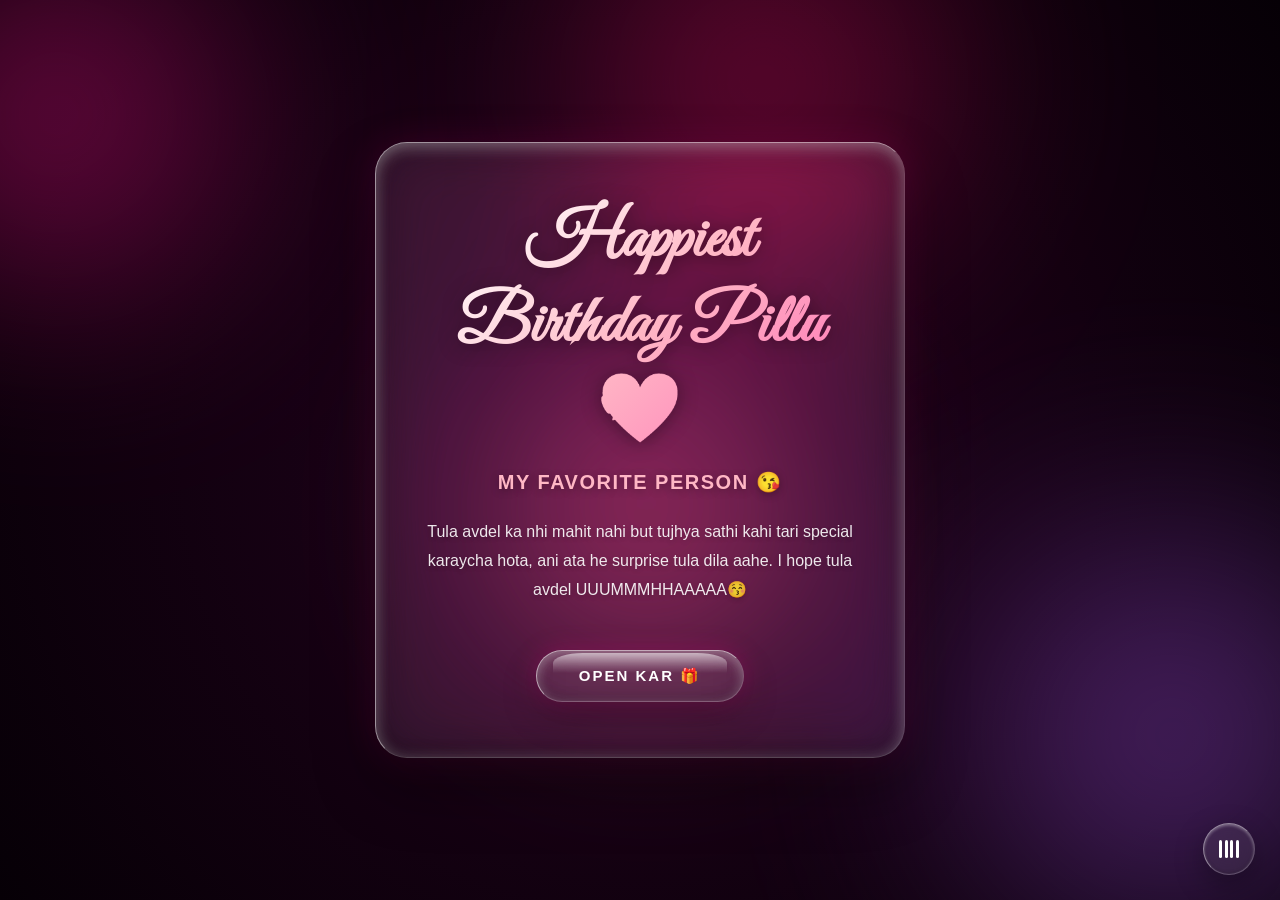
==== index.html @ c9ce5a36 "Add files via upload" ====
<!DOCTYPE html>
<html lang="en">

<head>
    <meta charset="UTF-8">
    <meta name="viewport" content="width=device-width, initial-scale=1.0">
    <title>Birthday Surprise ❤️</title>
    <link rel="stylesheet" href="style.css?v=10">
</head>

<body>

    <!-- Canvas Particles Background -->
    <canvas id="canvas-particles"></canvas>

    <!-- SVG Gooey Filter for the Liquid Button Effect -->
    <svg style="visibility: hidden; position: absolute;" width="0" height="0" xmlns="http://www.w3.org/2000/svg" version="1.1">
        <defs>
            <filter id="gooey">
                <feGaussianBlur in="SourceGraphic" stdDeviation="10" result="blur" />
                <feColorMatrix in="blur" mode="matrix" values="1 0 0 0 0  0 1 0 0 0  0 0 1 0 0  0 0 0 20 -10" result="gooey" />
                <feComposite in="SourceGraphic" in2="gooey" operator="atop" />
            </filter>
        </defs>
    </svg>

    <!-- Ambient background blobs and interactive canvas particles will be injected by script.js -->

    <main class="app-wrapper">

        <!-- SECTION 1: LANDING VIEW -->
        <section id="landingView" class="view-section active">
            <div class="container">
                <h1 class="title">Happiest Birthday Pillu💝</h1>
                <h2 class="subtitle">My Favorite Person 😘</h2>
                <p class="message">
                    Tula avdel ka nhi mahit nahi but tujhya sathi kahi tari special karaycha hota, ani ata he surprise tula dila
                    aahe. I hope tula avdel UUUMMMHHAAAAA😚
                </p>
                <button onclick="revealSurprise()" class="btn">
                    <span class="btn-text">Open kar 🎁</span>
                    <span class="btn-liquid-bg">
                        <span class="btn-bubble"></span>
                        <span class="btn-bubble"></span>
                        <span class="btn-bubble"></span>
                    </span>
                </button>
            </div>
        </section>

        <!-- SECTION 2: SURPRISE VIEW -->
        <section id="surpriseView" class="view-section">
            <div class="content">
                <h1 class="birthday">Happy Birthday Naktu 💖</h1>
                
                <p class="love-text">
                    You make my life brighter every day.
                    I hope this small surprise makes you smile today.
                </p>
                
                <p class="love-text" style="margin-top: -10px;">
                    I love you more than words can express Pillu 😚 Happy Birthday Partu 🫶🎉🎂
                </p>

                <!-- Interactive Virtual Birthday Cake Section -->
                <div class="cake-wrapper">
                    <div class="cake-container">
                        <div class="candles">
                            <div class="candle" onclick="extinguishCandle(this)">
                                <div class="flame"></div>
                            </div>
                            <div class="candle" onclick="extinguishCandle(this)">
                                <div class="flame"></div>
                            </div>
                            <div class="candle" onclick="extinguishCandle(this)">
                                <div class="flame"></div>
                            </div>
                        </div>
                        <div class="cake">
                            <div class="icing"></div>
                            <div class="drips">
                                <div class="drip"></div>
                                <div class="drip"></div>
                                <div class="drip"></div>
                                <div class="drip"></div>
                            </div>
                        </div>
                        <div class="plate"></div>
                    </div>
                    <p class="cake-instruction">Tap on the candles to blow them out! 🎂🕯️</p>
                </div>

                <!-- Locked Gallery Section (Revealed when candles are blown out) -->
                <div id="memorySection" class="gallery-section">
                    
                    <h2 class="memory">Our Memories</h2>

                    <div class="gallery">
                        <div class="photo-frame">
                            <img src="images/photo1.jpg" alt="memory">
                        </div>
                        <div class="photo-frame">
                            <img src="images/photo2.jpg" alt="memory">
                        </div>
                        <div class="photo-frame">
                            <img src="images/photo3.jpg" alt="memory">
                        </div>
                        <div class="photo-frame">
                            <img src="images/photo4.JPG" alt="memory">
                        </div>
                        <div class="photo-frame">
                            <img src="images/photo5.jpg" alt="memory">
                        </div>
                        <div class="photo-frame">
                            <img src="images/photo6.jpg" alt="memory">
                        </div>
                        <div class="photo-frame">
                            <img src="images/photo7.JPG" alt="memory">
                        </div>
                        <div class="photo-frame">
                            <img src="images/photo8.JPG" alt="memory">
                        </div>
                        <div class="photo-frame">
                            <img src="images/photo9.jpg" alt="memory">
                        </div>
                        <div class="photo-frame">
                            <img src="images/photo10.JPG" alt="memory">
                        </div>
                        <div class="photo-frame">
                            <img src="images/photo11.jpg" alt="memory">
                        </div>
                        <div class="photo-frame">
                            <img src="images/photo12.jpg" alt="memory">
                        </div>
                        <div class="photo-frame">
                            <img src="images/photo13.jpg" alt="memory">
                        </div>
                        <div class="photo-frame">
                            <img src="images/photo14.jpg" alt="memory">
                        </div>
                        <div class="photo-frame">
                            <img src="images/photo15.jpg" alt="memory">
                        </div>
                        <div class="photo-frame">
                            <img src="images/photo16.jpg" alt="memory">
                        </div>
                        <div class="photo-frame">
                            <img src="images/photo17.jpg" alt="memory">
                        </div>
                        <div class="photo-frame">
                            <img src="images/photo18.jpg" alt="memory">
                        </div>
                    </div>

                </div>
            </div>
        </section>

    </main>

    <!-- Lightbox Modal -->
    <div id="lightbox" class="lightbox">
        <span class="lightbox-close">&times;</span>
        <img id="lightboxImg" class="lightbox-content" src="" alt="Enlarged Memory">
    </div>

    <!-- Background Music Player -->
    <audio id="bgMusic" loop>
        <source src="music/birthday.mp3" type="audio/mpeg">
    </audio>

    <script src="script.js?v=10"></script>

</body>

</html>
---- style.css ----
/* ==========================================
   THEME VARIABLES & IMPORT FONTS
   ========================================== */
@import url('https://fonts.cdnfonts.com/css/sf-pro-display');
@import url('https://fonts.googleapis.com/css2?family=Great+Vibes&display=swap');

:root {
    --primary-pink: #ff1493;
    --primary-magenta: #e0115f;
    --neon-pink: #ff69b4;
    --neon-purple: #9d4edd;
    --glass-background: rgba(255, 255, 255, 0.06);
    --glass-border-light: rgba(255, 255, 255, 0.22);
    --glass-border-heavy: rgba(255, 255, 255, 0.55);
    --font-stack: 'SF Pro Display', -apple-system, BlinkMacSystemFont, "SF Pro", "SF Pro Text", "Helvetica Neue", Helvetica, Arial, sans-serif;
    --font-heading: 'Great Vibes', cursive;
    --font-sans: var(--font-stack);
    --font-romantic: var(--font-stack);
}

* {
    box-sizing: border-box;
    margin: 0;
    padding: 0;
}

body {
    margin: 0;
    font-family: var(--font-sans);
    color: #ffffff;
    text-align: center;
    overflow-x: hidden;
    min-height: 100vh;
    background: #0f020f;
    -webkit-font-smoothing: antialiased;
}

/* ==========================================
   DYNAMIC MESH BACKGROUND
   ========================================== */
.bg-blobs {
    position: fixed;
    top: 0;
    left: 0;
    width: 100%;
    height: 100%;
    z-index: -10;
    overflow: hidden;
    background: radial-gradient(circle at center, #23021e 0%, #060006 100%);
}

.blob {
    position: absolute;
    border-radius: 50%;
    filter: blur(100px);
    opacity: 0.55;
    animation: floatBlobs 24s infinite alternate ease-in-out;
}

.blob-1 {
    width: 500px;
    height: 500px;
    background: radial-gradient(circle, var(--primary-pink) 0%, rgba(255,20,147,0) 70%);
    left: -15%;
    top: -15%;
    animation-duration: 25s;
}

.blob-2 {
    width: 600px;
    height: 600px;
    background: radial-gradient(circle, var(--neon-purple) 0%, rgba(157,78,221,0) 70%);
    right: -15%;
    bottom: -15%;
    animation-duration: 35s;
    animation-delay: -5s;
}

.blob-3 {
    width: 400px;
    height: 400px;
    background: radial-gradient(circle, #ff85a2 0%, rgba(255,133,162,0) 70%);
    left: 35%;
    top: 35%;
    animation-duration: 20s;
    animation-delay: -10s;
}

.blob-4 {
    width: 520px;
    height: 520px;
    background: radial-gradient(circle, var(--primary-magenta) 0%, rgba(224,17,95,0) 70%);
    right: 20%;
    top: -20%;
    animation-duration: 28s;
    animation-delay: -15s;
}

@keyframes floatBlobs {
    0% {
        transform: translate(0, 0) scale(1);
    }
    33% {
        transform: translate(50px, -70px) scale(1.15);
    }
    66% {
        transform: translate(-40px, 40px) scale(0.9);
    }
    100% {
        transform: translate(0, 0) scale(1);
    }
}

/* ==========================================
   INTERACTIVE CANVAS PARTICLES
   ========================================== */
#canvas-particles {
    position: fixed;
    top: 0;
    left: 0;
    width: 100vw;
    height: 100vh;
    z-index: -2;
    pointer-events: none;
    display: block;
}

/* ==========================================
   SINGLE PAGE VIEW SYSTEM & TRANSITIONS
   ========================================== */
.app-wrapper {
    min-height: 100vh;
    display: flex;
    justify-content: center;
    align-items: center;
    position: relative;
    padding: 30px 15px;
    z-index: 1;
}

/* Align contents to the top on the surprise page to fix the mobile flexbox bottom height scroll bug */
.app-wrapper.surprise-active {
    align-items: flex-start;
    padding-top: 15px;
    padding-bottom: 50px;
}

.view-section {
    display: none;
    opacity: 0;
    transform: translateY(40px) scale(0.96);
    transition: opacity 0.8s cubic-bezier(0.16, 1, 0.3, 1), 
                transform 0.8s cubic-bezier(0.16, 1, 0.3, 1);
    width: 100%;
}

.view-section.active {
    display: block;
    opacity: 1;
    transform: translateY(0) scale(1);
}

/* ==========================================
   LIQUID GLASS CARDS
   ========================================== */
.container,
.content {
    width: 100%;
    max-width: 530px;
    margin: 20px auto;
    padding: 45px 35px;
    background: rgba(255, 255, 255, 0.06);
    backdrop-filter: blur(30px) saturate(200%) contrast(95%);
    -webkit-backdrop-filter: blur(30px) saturate(200%) contrast(95%);
    border: 1px solid rgba(255, 255, 255, 0.22);
    border-top: 1.5px solid rgba(255, 255, 255, 0.55);
    border-left: 1.5px solid rgba(255, 255, 255, 0.55);
    border-radius: 32px;
    box-shadow: 0 30px 60px rgba(0, 0, 0, 0.35),
                inset 0 4px 15px rgba(255, 255, 255, 0.35),
                inset 0 -4px 15px rgba(0, 0, 0, 0.15),
                0 0 40px rgba(255, 20, 147, 0.15);
    transition: all 0.6s cubic-bezier(0.16, 1, 0.3, 1);
}

.container:hover,
.content:hover {
    border-color: rgba(255, 255, 255, 0.35);
    box-shadow: 0 40px 80px rgba(0, 0, 0, 0.45),
                inset 0 4px 20px rgba(255, 255, 255, 0.45),
                inset 0 -4px 20px rgba(0, 0, 0, 0.2),
                0 0 50px rgba(255, 20, 147, 0.25);
}

/* ==========================================
   TYPOGRAPHY
   ========================================== */
.title {
    font-family: var(--font-heading);
    font-size: 58px;
    margin-bottom: 12px;
    background: linear-gradient(135deg, #ffffff 10%, #ffb7c5 50%, var(--neon-pink) 100%);
    -webkit-background-clip: text;
    -webkit-text-fill-color: transparent;
    filter: drop-shadow(0 2px 10px rgba(0, 0, 0, 0.4));
    letter-spacing: 0.5px;
}

.subtitle {
    font-size: 20px;
    font-weight: 600;
    margin-bottom: 24px;
    color: #ffb7c5;
    letter-spacing: 1.5px;
    text-transform: uppercase;
    text-shadow: 0 2px 8px rgba(0, 0, 0, 0.3);
}

.message {
    font-size: 16px;
    line-height: 1.8;
    color: rgba(255, 255, 255, 0.9);
    margin-bottom: 15px;
    font-weight: 400;
    text-shadow: 0 2px 5px rgba(0,0,0,0.2);
}

.birthday {
    font-family: var(--font-heading);
    font-size: 54px;
    background: linear-gradient(135deg, #ffffff 20%, var(--neon-pink) 60%, #ffa6b7 100%);
    -webkit-background-clip: text;
    -webkit-text-fill-color: transparent;
    filter: drop-shadow(0 2px 10px rgba(0, 0, 0, 0.4));
    margin-bottom: 15px;
    letter-spacing: 0.5px;
}

.love-text {
    font-size: 15px;
    line-height: 1.8;
    color: rgba(255, 255, 255, 0.85);
    text-shadow: 0 2px 5px rgba(0, 0, 0, 0.2);
}

.love-text p {
    margin-top: 15px;
    font-family: var(--font-romantic);
    font-size: 17px;
    color: #ffb7c5;
    font-style: italic;
}

.memory {
    margin-top: 45px;
    font-weight: 600;
    font-size: 24px;
    letter-spacing: 3px;
    text-transform: uppercase;
    color: #ffffff;
    border-bottom: 2px solid rgba(255, 117, 195, 0.35);
    padding-bottom: 10px;
    display: inline-block;
}

/* ==========================================
   LATEST LIQUID GOOEY GLASS BUTTON
   ========================================== */
.btn {
    position: relative;
    margin-top: 30px;
    padding: 16px 42px;
    border: 1px solid rgba(255, 255, 255, 0.25);
    border-top: 1.5px solid rgba(255, 255, 255, 0.6);
    border-left: 1.5px solid rgba(255, 255, 255, 0.6);
    border-radius: 50px;
    background: rgba(255, 255, 255, 0.05);
    color: #ffffff;
    font-family: var(--font-sans);
    font-size: 15px;
    font-weight: 600;
    text-transform: uppercase;
    letter-spacing: 2px;
    cursor: pointer;
    overflow: hidden;
    transition: all 0.5s cubic-bezier(0.23, 1, 0.32, 1);
    box-shadow: 0 15px 35px 0 rgba(0, 0, 0, 0.25),
                inset 0 4px 12px rgba(255, 255, 255, 0.35),
                inset 0 -4px 12px rgba(0, 0, 0, 0.15),
                0 0 25px rgba(255, 20, 147, 0.25);
    backdrop-filter: blur(25px) saturate(200%);
    -webkit-backdrop-filter: blur(25px) saturate(200%);
    z-index: 1;
}

/* Diagonal shiny glaze reflection */
.btn::after {
    content: '';
    position: absolute;
    top: 2px;
    left: 8%;
    width: 84%;
    height: 40%;
    background: linear-gradient(to bottom, rgba(255, 255, 255, 0.55), rgba(255, 255, 255, 0));
    border-radius: 30px / 50% 50% 0 0;
    pointer-events: none;
    transition: opacity 0.3s ease;
}

.btn-text {
    position: relative;
    z-index: 3;
}

/* Liquid gooey container */
.btn-liquid-bg {
    position: absolute;
    top: 0;
    left: 0;
    width: 100%;
    height: 100%;
    z-index: 2;
    background: linear-gradient(135deg, var(--primary-pink), var(--neon-purple));
    opacity: 0;
    transition: opacity 0.5s ease;
    filter: url('#gooey');
}

.btn-bubble {
    position: absolute;
    width: 70px;
    height: 70px;
    background: #ff75c3;
    border-radius: 50%;
    top: 130%;
    transform: translate(-50%, -50%);
    transition: top 0.7s cubic-bezier(0.23, 1, 0.32, 1);
}

.btn-bubble:nth-child(1) { left: 20%; width: 85px; height: 85px; transition-delay: 0s; }
.btn-bubble:nth-child(2) { left: 50%; width: 65px; height: 65px; transition-delay: 0.05s; }
.btn-bubble:nth-child(3) { left: 80%; width: 95px; height: 95px; transition-delay: 0.1s; }

.btn:hover {
    color: #ffffff;
    border-color: rgba(255, 255, 255, 0.45);
    transform: translateY(-6px) scale(1.02);
    box-shadow: 0 20px 40px rgba(255, 20, 147, 0.6),
                inset 0 4px 10px rgba(255, 255, 255, 0.45),
                0 0 30px rgba(255, 20, 147, 0.35);
}

.btn:hover .btn-liquid-bg {
    opacity: 1;
}

.btn:hover .btn-bubble {
    top: 50%;
}

/* ==========================================
   VIRTUAL BIRTHDAY CAKE SECTION
   ========================================== */
.cake-wrapper {
    margin-top: 30px;
    padding: 10px 0;
    display: flex;
    flex-direction: column;
    align-items: center;
}

.cake-container {
    position: relative;
    width: 260px;
    height: 210px;
    margin: 35px auto 10px auto;
    display: flex;
    flex-direction: column;
    justify-content: flex-end;
    align-items: center;
}

.cake-instruction {
    font-size: 14px;
    color: #ffb7c5;
    margin-top: 20px;
    font-style: italic;
    letter-spacing: 0.5px;
    animation: pulseText 1.6s infinite alternate ease-in-out;
}

@keyframes pulseText {
    from { opacity: 0.5; transform: scale(0.97); }
    to { opacity: 1; transform: scale(1.03); }
}

.plate {
    width: 250px;
    height: 12px;
    background: rgba(255, 255, 255, 0.25);
    backdrop-filter: blur(10px);
    -webkit-backdrop-filter: blur(10px);
    border: 1px solid rgba(255, 255, 255, 0.35);
    border-radius: 50% / 10px;
    position: relative;
    z-index: 2;
    box-shadow: 0 10px 20px rgba(0, 0, 0, 0.25);
}

.cake {
    position: relative;
    width: 190px;
    height: 105px;
    background: linear-gradient(135deg, #ff5cbb, #ee31a5);
    border-radius: 40px 40px 10px 10px / 12px 12px 10px 10px;
    box-shadow: inset 0 -15px 0 #9d0c80, 
                0 10px 25px rgba(0,0,0,0.3);
    z-index: 1;
}

/* Cream stripe */
.cake::before {
    content: '';
    position: absolute;
    width: 100%;
    height: 14px;
    background: #ffffff;
    top: 40%;
    opacity: 0.9;
    box-shadow: inset 0 2px 4px rgba(0,0,0,0.1);
}

.cake::after {
    content: '';
    position: absolute;
    width: 100%;
    height: 6px;
    background: #ffb7c5;
    top: 47%;
    opacity: 0.8;
}

/* Dripping Icing */
.icing {
    position: absolute;
    top: 0;
    left: 0;
    width: 100%;
    height: 25px;
    background: #ffffff;
    border-radius: 40px 40px 0 0 / 12px 12px 0 0;
}

.drips {
    position: absolute;
    top: 18px;
    width: 100%;
    display: flex;
    justify-content: space-around;
    padding: 0 15px;
}

.drip {
    width: 14px;
    height: 14px;
    background: #ffffff;
    border-radius: 50%;
}

.drip:nth-child(2) {
    height: 24px;
    border-radius: 0 0 10px 10px;
}

.drip:nth-child(3) {
    height: 18px;
    border-radius: 0 0 8px 8px;
}

.drip:nth-child(4) {
    height: 22px;
    border-radius: 0 0 9px 9px;
}

/* Candles */
.candles {
    position: absolute;
    bottom: 110px;
    width: 130px;
    display: flex;
    justify-content: space-between;
    z-index: 3;
}

.candle {
    width: 10px;
    height: 52px;
    background: linear-gradient(to right, #00f0ff, #0077ff);
    border-radius: 4px 4px 0 0;
    position: relative;
    cursor: pointer;
    transition: all 0.3s cubic-bezier(0.175, 0.885, 0.32, 1.275);
    box-shadow: 0 2px 6px rgba(0,0,0,0.15);
}

.candle:hover {
    transform: scale(1.15) translateY(-3px);
}

.candle:nth-child(2) {
    background: linear-gradient(to right, #ffef00, #ff8100);
}

.candle:nth-child(3) {
    background: linear-gradient(to right, #00ff66, #009933);
}

.candle::before {
    content: '';
    position: absolute;
    top: -6px;
    left: 4px;
    width: 2px;
    height: 6px;
    background: #333;
}

/* Flame animation */
.flame {
    width: 14px;
    height: 25px;
    background: radial-gradient(circle at bottom, #ffef00 15%, #ff5e00 65%, rgba(255, 94, 0, 0) 100%);
    border-radius: 50% 50% 20% 20%;
    position: absolute;
    top: -29px;
    left: -2px;
    box-shadow: 0 0 15px #ff5e00, 0 0 25px rgba(255, 239, 0, 0.6);
    animation: flicker 0.18s infinite alternate ease-in-out;
    transform-origin: center bottom;
    transition: opacity 0.6s ease, transform 0.6s ease;
}

@keyframes flicker {
    0% { transform: scale(1) rotate(-2deg); }
    100% { transform: scale(1.15) rotate(2deg); }
}

.candle.extinguished {
    cursor: default;
}

.candle.extinguished .flame {
    opacity: 0;
    transform: scale(0) translateY(12px);
    pointer-events: none;
}

/* ==========================================
   MEMORY SECTION LOCK & FADE
   ========================================== */
.gallery-section {
    opacity: 0;
    max-height: 0;
    overflow: hidden;
    transition: opacity 1.2s cubic-bezier(0.16, 1, 0.3, 1), 
                max-height 1.2s cubic-bezier(0.16, 1, 0.3, 1),
                margin-top 1.2s cubic-bezier(0.16, 1, 0.3, 1);
    margin-top: 0;
}

.gallery-section.unlocked {
    opacity: 1;
    max-height: 2200px;
    overflow: visible;
    margin-top: 25px;
}

/* ==========================================
   LIQUID FROSTED GLASS POLAROIDS
   ========================================== */
.gallery {
    display: grid;
    grid-template-columns: 1fr;
    gap: 32px;
    margin-top: 30px;
    padding: 15px 5px;
}

/* Frosted glass polaroid card */
.photo-frame.polaroid {
    background: rgba(255, 255, 255, 0.08);
    backdrop-filter: blur(24px) saturate(200%) contrast(95%);
    -webkit-backdrop-filter: blur(24px) saturate(200%) contrast(95%);
    border: 1px solid rgba(255, 255, 255, 0.22);
    border-top: 1.5px solid rgba(255, 255, 255, 0.55);
    border-left: 1.5px solid rgba(255, 255, 255, 0.55);
    padding: 14px 14px 44px 14px;
    border-radius: 20px;
    box-shadow: 0 20px 45px rgba(0, 0, 0, 0.3), 
                inset 0 4px 10px rgba(255, 255, 255, 0.35),
                inset 0 -4px 10px rgba(0, 0, 0, 0.15);
    transition: transform 0.4s cubic-bezier(0.175, 0.885, 0.32, 1.275), 
                box-shadow 0.4s ease,
                border-color 0.4s ease;
    cursor: pointer;
    position: relative;
    overflow: hidden;
}

/* Shiny sweep gloss overlay */
.photo-frame.polaroid::before {
    content: '';
    position: absolute;
    top: 0;
    left: -150%;
    width: 300%;
    height: 100%;
    background: linear-gradient(105deg, rgba(255,255,255,0) 30%, rgba(255,255,255,0.12) 40%, rgba(255,255,255,0.2) 50%, rgba(255,255,255,0.12) 60%, rgba(255,255,255,0) 70%);
    z-index: 3;
    pointer-events: none;
    transition: none;
}

.photo-frame.polaroid:hover::before {
    left: 150%;
    transition: left 1.2s ease-in-out;
}

/* Polaroid bottom centered emoji */
.photo-frame.polaroid::after {
    content: '💝';
    position: absolute;
    bottom: 12px;
    left: 50%;
    transform: translateX(-50%);
    font-size: 18px;
    transition: transform 0.3s ease;
    filter: drop-shadow(0 0 4px rgba(255,20,147,0.5));
}

.photo-frame.polaroid img {
    width: 100%;
    aspect-ratio: 1 / 1;
    object-fit: cover;
    border: 1px solid rgba(255, 255, 255, 0.1);
    border-radius: 12px;
    display: block;
    box-shadow: 0 4px 15px rgba(0,0,0,0.15);
}

.photo-frame.polaroid:hover {
    transform: scale(1.08) rotate(0deg) translateY(-12px) !important;
    box-shadow: 0 30px 60px rgba(0, 0, 0, 0.45), 0 5px 25px rgba(255, 20, 147, 0.35);
    border-color: rgba(255, 255, 255, 0.4);
    z-index: 10;
}

.photo-frame.polaroid:hover::after {
    transform: translateX(-50%) scale(1.4);
}

/* Grids */
@media (min-width: 600px) {
    .gallery {
        grid-template-columns: repeat(2, 1fr);
        gap: 25px;
    }
}

@media (min-width: 900px) {
    .gallery {
        grid-template-columns: repeat(3, 1fr);
        gap: 25px;
    }
    .content {
        max-width: 900px;
    }
}

/* ==========================================
   GLASSMORPHIC PHOTO LIGHTBOX
   ========================================== */
.lightbox {
    position: fixed;
    top: 0;
    left: 0;
    width: 100%;
    height: 100%;
    background: rgba(8, 1, 10, 0.88);
    backdrop-filter: blur(15px);
    -webkit-backdrop-filter: blur(15px);
    z-index: 1000;
    display: flex;
    justify-content: center;
    align-items: center;
    opacity: 0;
    pointer-events: none;
    transition: opacity 0.4s ease;
}

.lightbox.active {
    opacity: 1;
    pointer-events: auto;
}

.lightbox-content {
    max-width: 90%;
    max-height: 80%;
    border-radius: 16px;
    box-shadow: 0 30px 70px rgba(0, 0, 0, 0.7);
    transform: scale(0.9);
    transition: transform 0.4s cubic-bezier(0.175, 0.885, 0.32, 1.25);
    border: 4px solid rgba(255,255,255,0.7);
}

.lightbox.active .lightbox-content {
    transform: scale(1);
}

.lightbox-close {
    position: absolute;
    top: 25px;
    right: 25px;
    width: 48px;
    height: 48px;
    background: rgba(255, 255, 255, 0.12);
    backdrop-filter: blur(10px);
    -webkit-backdrop-filter: blur(10px);
    border: 1px solid rgba(255, 255, 255, 0.25);
    color: white;
    font-size: 26px;
    border-radius: 50%;
    display: flex;
    justify-content: center;
    align-items: center;
    cursor: pointer;
    box-shadow: 0 4px 12px rgba(0,0,0,0.15);
    transition: all 0.3s;
}

.lightbox-close:hover {
    background: var(--primary-pink);
    border-color: var(--neon-pink);
    transform: rotate(90deg) scale(1.05);
}

/* ==========================================
   FLOATING MUSIC CONTROLLER
   ========================================== */
.music-control-btn {
    position: fixed;
    bottom: 25px;
    right: 25px;
    width: 52px;
    height: 52px;
    background: rgba(255, 255, 255, 0.08);
    backdrop-filter: blur(12px);
    -webkit-backdrop-filter: blur(12px);
    border: 1px solid rgba(255, 255, 255, 0.22);
    border-top: 1.5px solid rgba(255, 255, 255, 0.45);
    border-left: 1.5px solid rgba(255, 255, 255, 0.45);
    border-radius: 50%;
    cursor: pointer;
    z-index: 999;
    display: flex;
    justify-content: center;
    align-items: center;
    box-shadow: 0 10px 30px rgba(0, 0, 0, 0.3),
                inset 0 1.5px 3px rgba(255, 255, 255, 0.35),
                inset 0 -1.5px 3px rgba(0, 0, 0, 0.15);
    transition: all 0.4s cubic-bezier(0.175, 0.885, 0.32, 1.25);
}

.music-control-btn:hover {
    transform: scale(1.12) translateY(-4px);
    background: rgba(255, 255, 255, 0.18);
    box-shadow: 0 15px 35px rgba(255, 20, 147, 0.35);
    border-color: rgba(255, 255, 255, 0.4);
}

/* Equalizer waves inside button */
.music-waves {
    display: flex;
    justify-content: space-between;
    align-items: flex-end;
    width: 20px;
    height: 18px;
}

.music-wave-bar {
    width: 3px;
    height: 100%;
    background-color: white;
    border-radius: 2px;
    transform-origin: bottom;
    animation: wave-bounce 1.2s ease-in-out infinite alternate;
    animation-play-state: paused;
}

.music-wave-bar:nth-child(1) { animation-delay: 0.1s; animation-duration: 0.8s; }
.music-wave-bar:nth-child(2) { animation-delay: 0.4s; animation-duration: 1.4s; }
.music-wave-bar:nth-child(3) { animation-delay: 0.0s; animation-duration: 1.0s; }
.music-wave-bar:nth-child(4) { animation-delay: 0.6s; animation-duration: 1.2s; }

.music-playing .music-wave-bar {
    animation-play-state: running;
}

@keyframes wave-bounce {
    0% { transform: scaleY(0.18); }
    100% { transform: scaleY(1.0); }
}

/* ==========================================
   RESPONSIVE LAYOUT ADJUSTMENTS
   ========================================== */
@media (max-width: 480px) {
    .container,
    .content {
        padding: 25px 18px;
        margin: 10px auto;
        border-radius: 22px;
    }
    .title {
        font-size: 34px;
        margin-bottom: 8px;
    }
    .subtitle {
        font-size: 16px;
        margin-bottom: 14px;
        letter-spacing: 1.5px;
    }
    .message {
        font-size: 14px;
        line-height: 1.6;
    }
    .birthday {
        font-size: 32px;
        margin-bottom: 10px;
    }
    .love-text {
        font-size: 13.5px;
        line-height: 1.6;
    }
    .love-text p {
        font-size: 14.5px;
        margin-top: 10px;
    }
    .btn {
        margin-top: 18px;
        padding: 12px 30px;
        font-size: 13px;
    }
    .btn:active {
        transform: scale(0.95) translateY(0) !important;
    }
    .cake-container {
        transform: scale(0.78);
        margin: 10px auto 0 auto;
        height: 180px;
    }
    .cake-instruction {
        font-size: 12.5px;
        margin-top: 10px;
    }
    .gallery {
        grid-template-columns: repeat(2, 1fr);
        gap: 16px;
        padding: 10px 0;
    }
    .photo-frame.polaroid {
        padding: 8px 8px 26px 8px;
        border-radius: 12px;
    }
    .photo-frame.polaroid::after {
        font-size: 13px;
        bottom: 6px;
    }
    .photo-frame.polaroid:active {
        transform: scale(0.96) rotate(0deg) !important;
    }
    .music-control-btn {
        bottom: 15px;
        right: 15px;
        width: 46px;
        height: 46px;
    }
    .music-waves {
        width: 16px;
        height: 14px;
    }
    .music-wave-bar {
        width: 2.5px;
    }
    .app-wrapper.surprise-active {
        padding-top: 10px;
        padding-bottom: 60px; /* Space so last item doesn't get covered by music button */
    }
}

@media (min-width: 600px) {
    .title {
        font-size: 68px;
    }
    .birthday {
        font-size: 60px;
    }
    .container {
        padding: 55px 45px;
    }
    .content {
        padding: 55px 45px;
    }
}
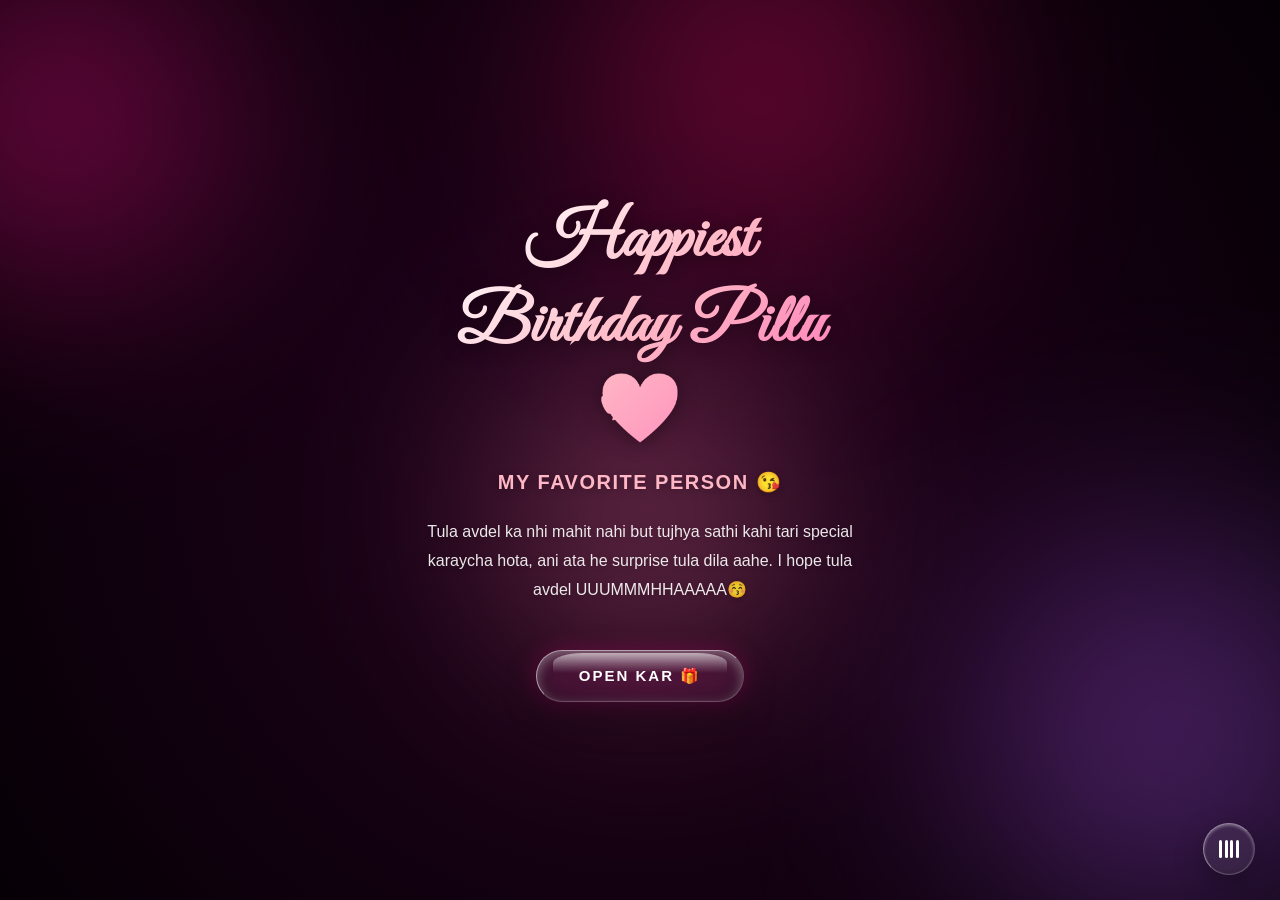
==== commit 89f88d26: "Add files via upload" ====
--- a/index.html
+++ b/index.html
@@ -5,7 +5,7 @@
     <meta charset="UTF-8">
     <meta name="viewport" content="width=device-width, initial-scale=1.0">
     <title>Birthday Surprise ❤️</title>
-    <link rel="stylesheet" href="style.css?v=10">
+    <link rel="stylesheet" href="style.css?v=11">
 </head>
 
 <body>
@@ -169,7 +169,7 @@
         <source src="music/birthday.mp3" type="audio/mpeg">
     </audio>
 
-    <script src="script.js?v=10"></script>
+    <script src="script.js?v=11"></script>
 
 </body>
 
--- a/style.css
+++ b/style.css
@@ -169,27 +169,18 @@
     max-width: 530px;
     margin: 20px auto;
     padding: 45px 35px;
-    background: rgba(255, 255, 255, 0.06);
-    backdrop-filter: blur(30px) saturate(200%) contrast(95%);
-    -webkit-backdrop-filter: blur(30px) saturate(200%) contrast(95%);
-    border: 1px solid rgba(255, 255, 255, 0.22);
-    border-top: 1.5px solid rgba(255, 255, 255, 0.55);
-    border-left: 1.5px solid rgba(255, 255, 255, 0.55);
-    border-radius: 32px;
-    box-shadow: 0 30px 60px rgba(0, 0, 0, 0.35),
-                inset 0 4px 15px rgba(255, 255, 255, 0.35),
-                inset 0 -4px 15px rgba(0, 0, 0, 0.15),
-                0 0 40px rgba(255, 20, 147, 0.15);
+    background: transparent;
+    border: none;
+    box-shadow: none;
+    backdrop-filter: none;
+    -webkit-backdrop-filter: none;
     transition: all 0.6s cubic-bezier(0.16, 1, 0.3, 1);
 }
 
 .container:hover,
 .content:hover {
-    border-color: rgba(255, 255, 255, 0.35);
-    box-shadow: 0 40px 80px rgba(0, 0, 0, 0.45),
-                inset 0 4px 20px rgba(255, 255, 255, 0.45),
-                inset 0 -4px 20px rgba(0, 0, 0, 0.2),
-                0 0 50px rgba(255, 20, 147, 0.25);
+    border-color: transparent;
+    box-shadow: none;
 }
 
 /* ==========================================
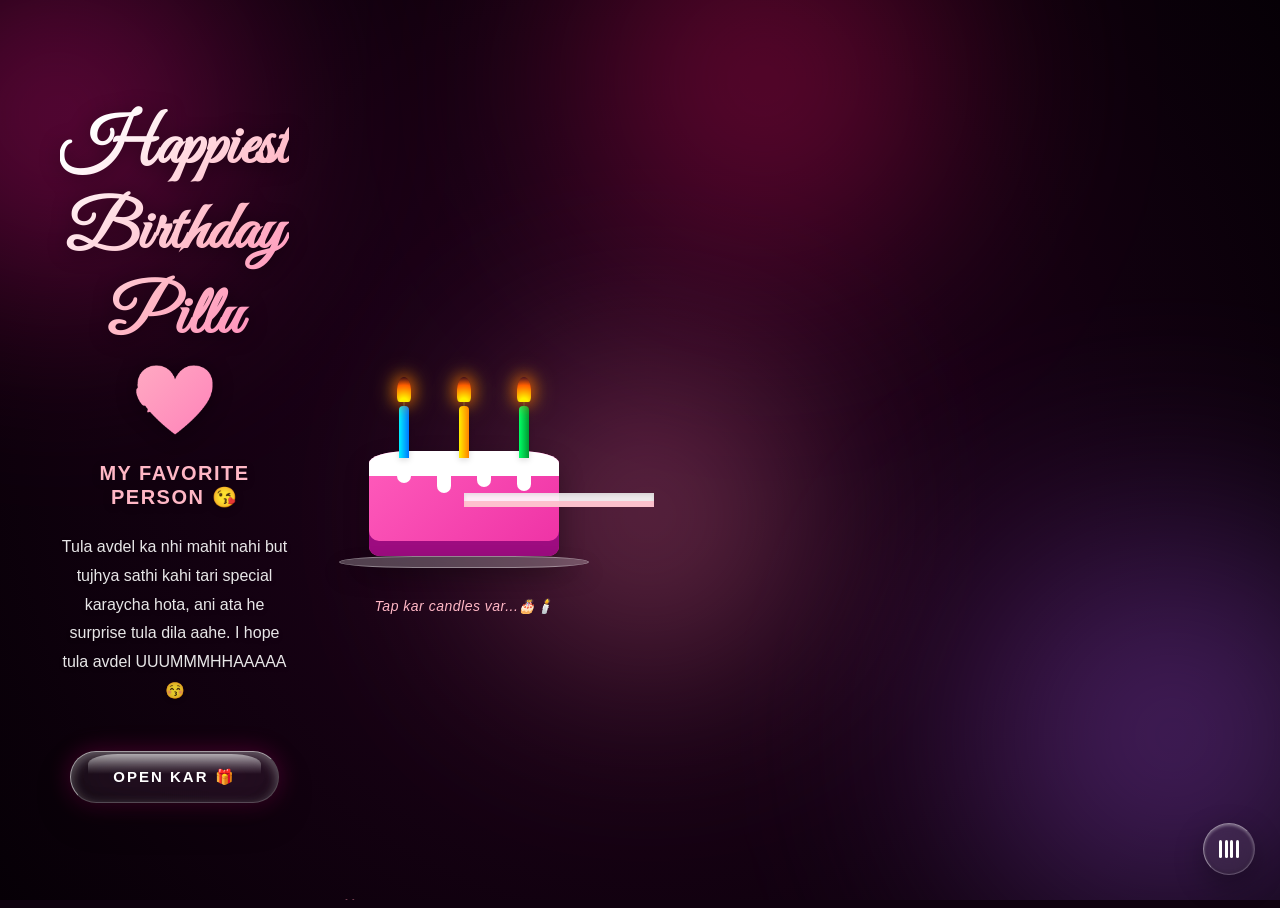
==== commit d0d187f0: "Update index.html" ====
--- a/index.html
+++ b/index.html
@@ -31,7 +31,7 @@
         <!-- SECTION 1: LANDING VIEW -->
         <section id="landingView" class="view-section active">
             <div class="container">
-                <h1 class="title">Happiest Birthday Pillu💝</h1>
+                <h1 class="title">Happiest Birthday Pillu 💝</h1>
                 <h2 class="subtitle">My Favorite Person 😘</h2>
                 <p class="message">
                     Tula avdel ka nhi mahit nahi but tujhya sathi kahi tari special karaycha hota, ani ata he surprise tula dila
@@ -49,19 +49,21 @@
         </section>
 
         <!-- SECTION 2: SURPRISE VIEW -->
-        <section id="surpriseView" class="view-section">
-            <div class="content">
-                <h1 class="birthday">Happy Birthday Naktu 💖</h1>
-                
-                <p class="love-text">
-                    You make my life brighter every day.
-                    I hope this small surprise makes you smile today.
-                </p>
-                
-                <p class="love-text" style="margin-top: -10px;">
-                    I love you more than words can express Pillu 😚 Happy Birthday Partu 🫶🎉🎂
-                </p>
+       <section id="surpriseView" class="view-section">
+    <div class="content">
+        <h1 class="birthday">Happy Birthday Naktu</h1>
 
+        <p class="love-text">
+            You make my life brighter every day. 
+            I hope this small surprise makes you smile today.
+        </p>
+
+        <p class="love-text second-text">
+            I love you more than words can express Pillu 😚 <br>
+            Happy Birthday Partu 🫶🎉🎂
+        </p>
+    </div>
+</section>
                 <!-- Interactive Virtual Birthday Cake Section -->
                 <div class="cake-wrapper">
                     <div class="cake-container">
@@ -87,13 +89,13 @@
                         </div>
                         <div class="plate"></div>
                     </div>
-                    <p class="cake-instruction">Tap on the candles to blow them out! 🎂🕯️</p>
+                    <p class="cake-instruction">Tap kar candles var...🎂🕯️</p>
                 </div>
 
                 <!-- Locked Gallery Section (Revealed when candles are blown out) -->
                 <div id="memorySection" class="gallery-section">
                     
-                    <h2 class="memory">Our Memories</h2>
+                    <h2 class="memory">Our Memories 😚</h2>
 
                     <div class="gallery">
                         <div class="photo-frame">
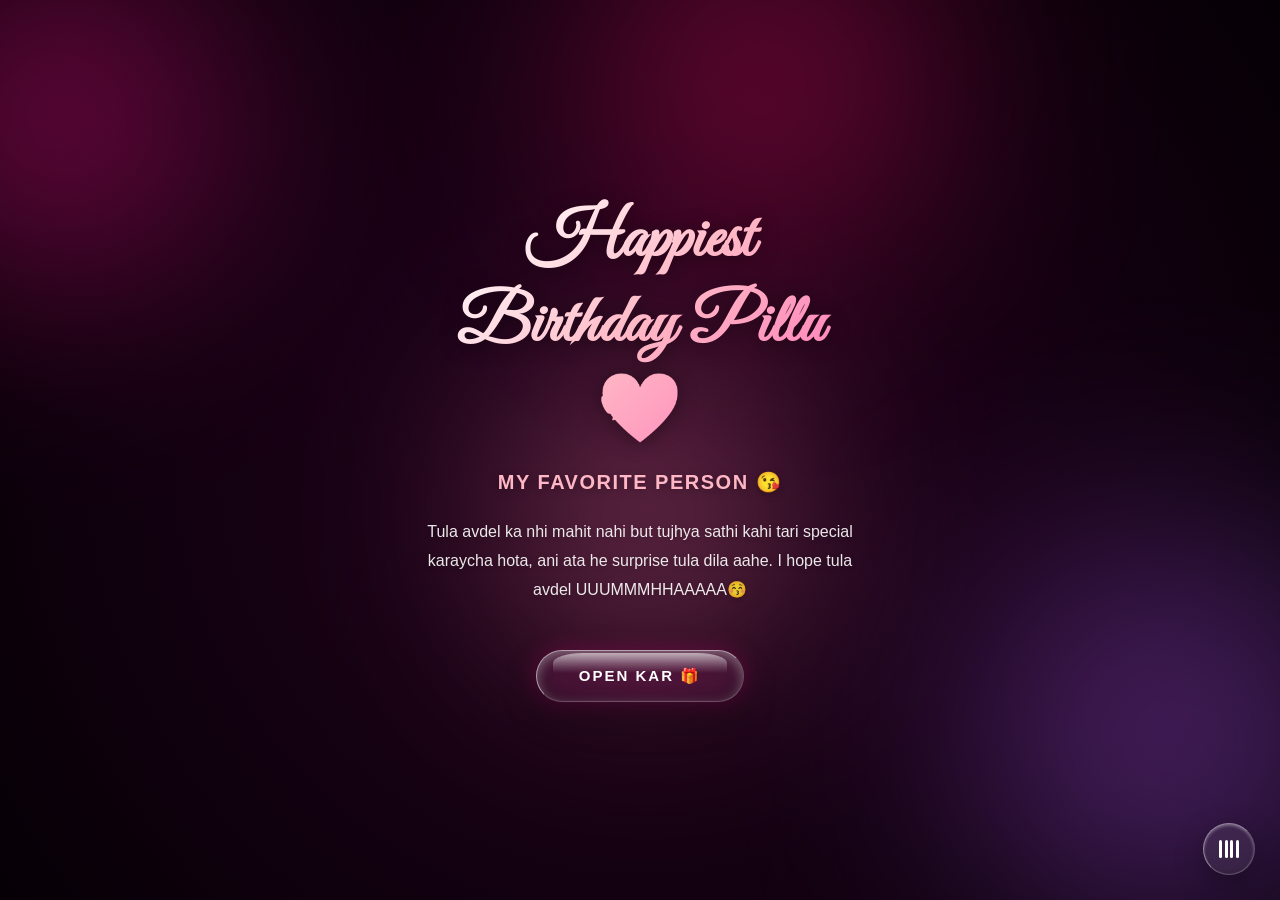
==== commit 81117875: "Update index.html" ====
--- a/index.html
+++ b/index.html
@@ -50,20 +50,16 @@
 
         <!-- SECTION 2: SURPRISE VIEW -->
        <section id="surpriseView" class="view-section">
-    <div class="content">
-        <h1 class="birthday">Happy Birthday Naktu</h1>
-
-        <p class="love-text">
-            You make my life brighter every day. 
-            I hope this small surprise makes you smile today.
-        </p>
-
-        <p class="love-text second-text">
-            I love you more than words can express Pillu 😚 <br>
-            Happy Birthday Partu 🫶🎉🎂
-        </p>
-    </div>
-</section>
+            <div class="content">
+                <h1 class="birthday">Happy Birthday Naktu</h1>
+                
+                <p class="love-text">
+                    You make my life brighter every day. I hope this small surprise makes you smile today.
+                </p>
+                
+                <p class="love-text" style="margin-top: -10px;">
+                    I love you more than words can express Pillu 😚 Happy Birthday Partu 🫶🎉🎂
+                </p>
                 <!-- Interactive Virtual Birthday Cake Section -->
                 <div class="cake-wrapper">
                     <div class="cake-container">
--- a/style.css
+++ b/style.css
@@ -240,7 +240,7 @@
     font-size: 17px;
     color: #ffb7c5;
     font-style: italic;
-}
+} 
 
 .memory {
     margin-top: 45px;
